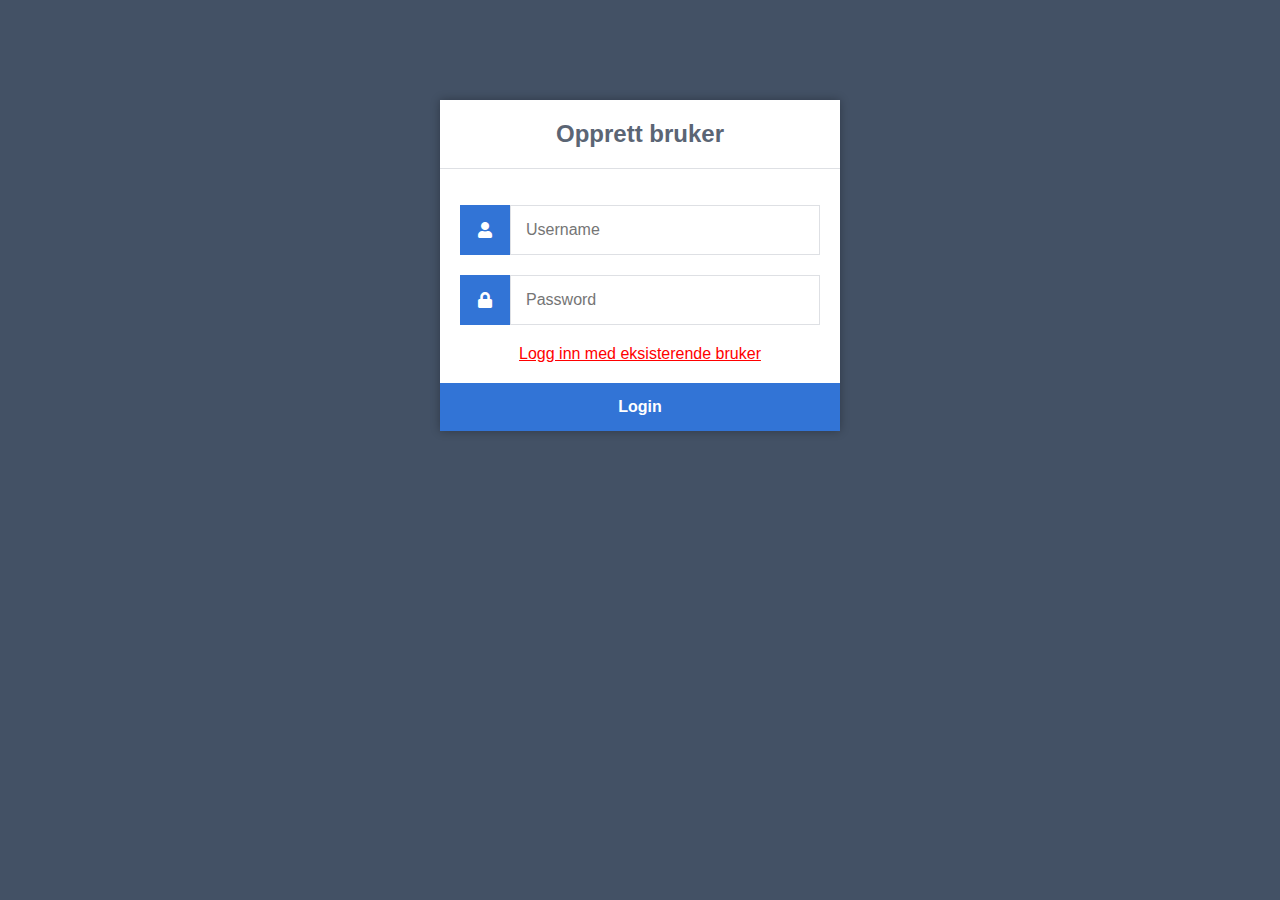
==== Websider/signup.html @ 2c80deba "Add files via upload" ====
<!DOCTYPE html>
<html>
	<head>
		<meta charset="utf-8">
		<title>Villebok - Signup</title>
        <link href="style.css" rel="stylesheet" type="text/css">
		<link rel="stylesheet" href="https://use.fontawesome.com/releases/v5.7.1/css/all.css">
	</head>
	<body>
		<div class="login">
			<h1>Opprett bruker</h1>
			<form action="signup.php" method="post">
				<label for="username">
					<i class="fas fa-user"></i>
				</label>
				<input type="text" name="username" placeholder="Username" id="username" required>
				<label for="password">
					<i class="fas fa-lock"></i>
				</label>
				<input type="password" name="password" placeholder="Password" id="password" required>
				<a href="index.html">Logg inn med eksisterende bruker</a>
				<input type="submit" value="Login">
			</form>
		</div>
	</body>
</html>
---- Websider/style.css ----
* {
	box-sizing: border-box;
	font-family: -apple-system, BlinkMacSystemFont, "segoe ui", roboto, oxygen, ubuntu, cantarell, "fira sans", "droid sans", "helvetica neue", Arial, sans-serif;
	font-size: 16px;
	-webkit-font-smoothing: antialiased;
	-moz-osx-font-smoothing: grayscale;
}
body {
	background-color: #435165;
}
.login {
	width: 400px;
	background-color: #ffffff;
	box-shadow: 0 0 9px 0 rgba(0, 0, 0, 0.3);
	margin: 100px auto;
}
.login h1 {
	text-align: center;
	color: #5b6574;
	font-size: 24px;
	padding: 20px 0 20px 0;
	border-bottom: 1px solid #dee0e4;
}
.login form {
	display: flex;
	flex-wrap: wrap;
	justify-content: center;
	padding-top: 20px;
}
.login form label {
	display: flex;
	justify-content: center;
	align-items: center;
	width: 50px;
	height: 50px;
	background-color: #3274d6;
	color: #ffffff;
}
.login form input[type="password"], .login form input[type="text"] {
	width: 310px;
	height: 50px;
	border: 1px solid #dee0e4;
	margin-bottom: 20px;
	padding: 0 15px;
}
.login form input[type="submit"] {
	width: 100%;
	padding: 15px;
   margin-top: 20px;
	background-color: #3274d6;
	border: 0;
	cursor: pointer;
	font-weight: bold;
	color: #ffffff;
	transition: background-color 0.2s;
}
.login form input[type="submit"]:hover {
  background-color: #2868c7;
	transition: background-color 0.2s;
}
.login form a {
	color: red;
}

/*Hjemesiden*/
.navtop {
	background-color: #2f3947;
	height: 60px;
	width: 100%;
	border: 0;
}
.navtop div {
	display: flex;
	margin: 0 auto;
	width: 1000px;
	height: 100%;
}
.navtop div h1, .navtop div a {
	display: inline-flex;
	align-items: center;
}
.navtop div h1 {
	flex: 1;
	font-size: 24px;
	padding: 0;
	margin: 0;
	color: #eaebed;
	font-weight: normal;
}
.navtop div a {
	padding: 0 20px;
	text-decoration: none;
	color: #c1c4c8;
	font-weight: bold;
}
.navtop div a i {
	padding: 2px 8px 0 0;
}
.navtop div a:hover {
	color: #eaebed;
}
body.loggedin {
	background-color: #f3f4f7;
}
.content {
	width: 1000px;
	margin: 0 auto;
}
.content h2 {
	margin: 0;
	padding: 25px 0;
	font-size: 22px;
	border-bottom: 1px solid #e0e0e3;
	color: #4a536e;
}
.content > p, .content > div {
	box-shadow: 0 0 5px 0 rgba(0, 0, 0, 0.1);
	margin: 25px 0;
	padding: 25px;
	background-color: #fff;
}
.content > p table td, .content > div table td {
	padding: 5px;
}
.content > p table td:first-child, .content > div table td:first-child {
	font-weight: bold;
	color: #4a536e;
	padding-right: 15px;
}
.content > div p {
	padding: 5px;
	margin: 0 0 10px 0;
}
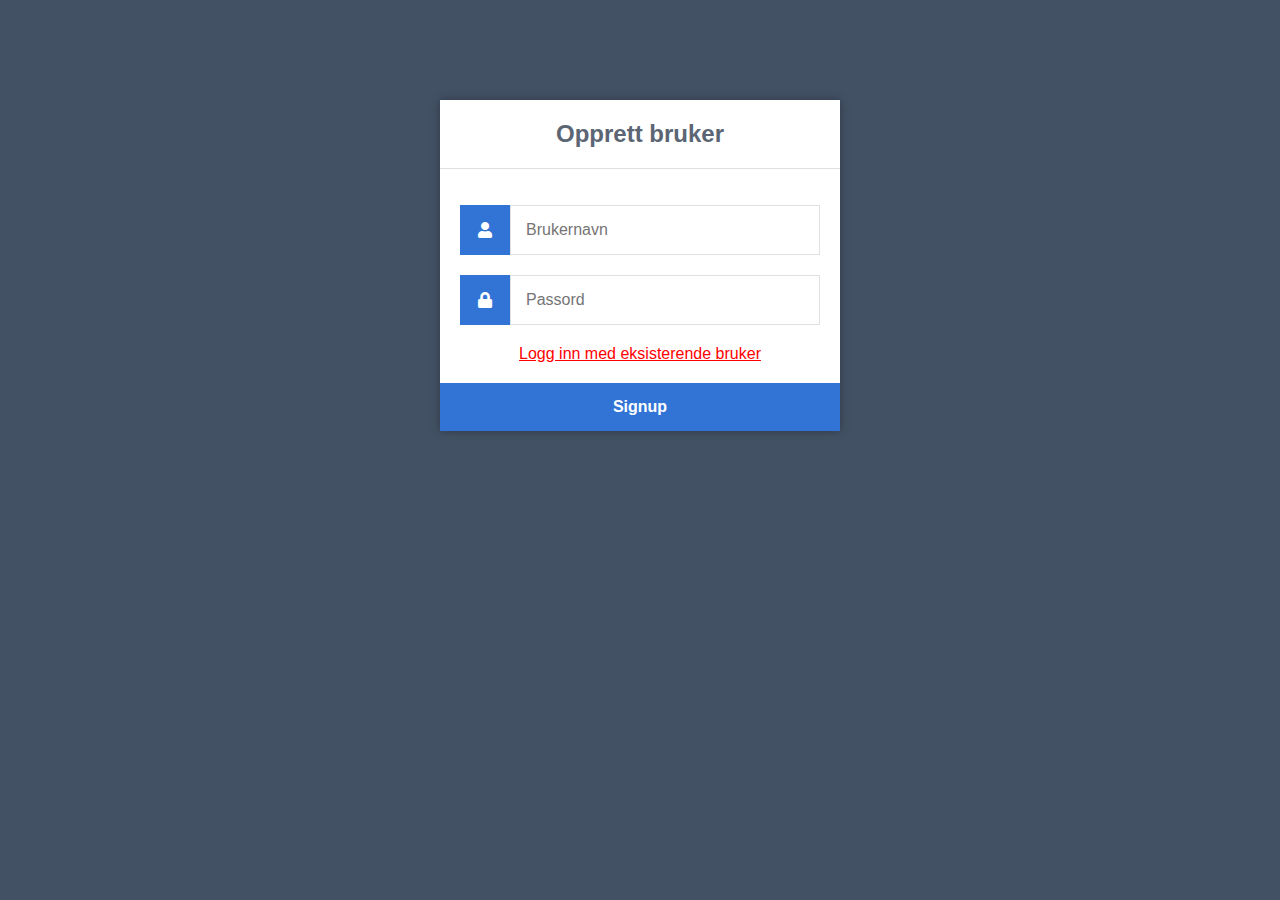
==== commit 64c0f7b8: "Update signup.html" ====
--- a/Websider/signup.html
+++ b/Websider/signup.html
@@ -13,14 +13,14 @@
 				<label for="username">
 					<i class="fas fa-user"></i>
 				</label>
-				<input type="text" name="username" placeholder="Username" id="username" required>
+				<input type="text" name="username" placeholder="Brukernavn" id="username" required>
 				<label for="password">
 					<i class="fas fa-lock"></i>
 				</label>
-				<input type="password" name="password" placeholder="Password" id="password" required>
+				<input type="password" name="password" placeholder="Passord" id="password" required>
 				<a href="index.html">Logg inn med eksisterende bruker</a>
-				<input type="submit" value="Login">
+				<input type="submit" value="Signup">
 			</form>
 		</div>
 	</body>
-</html>+</html>
